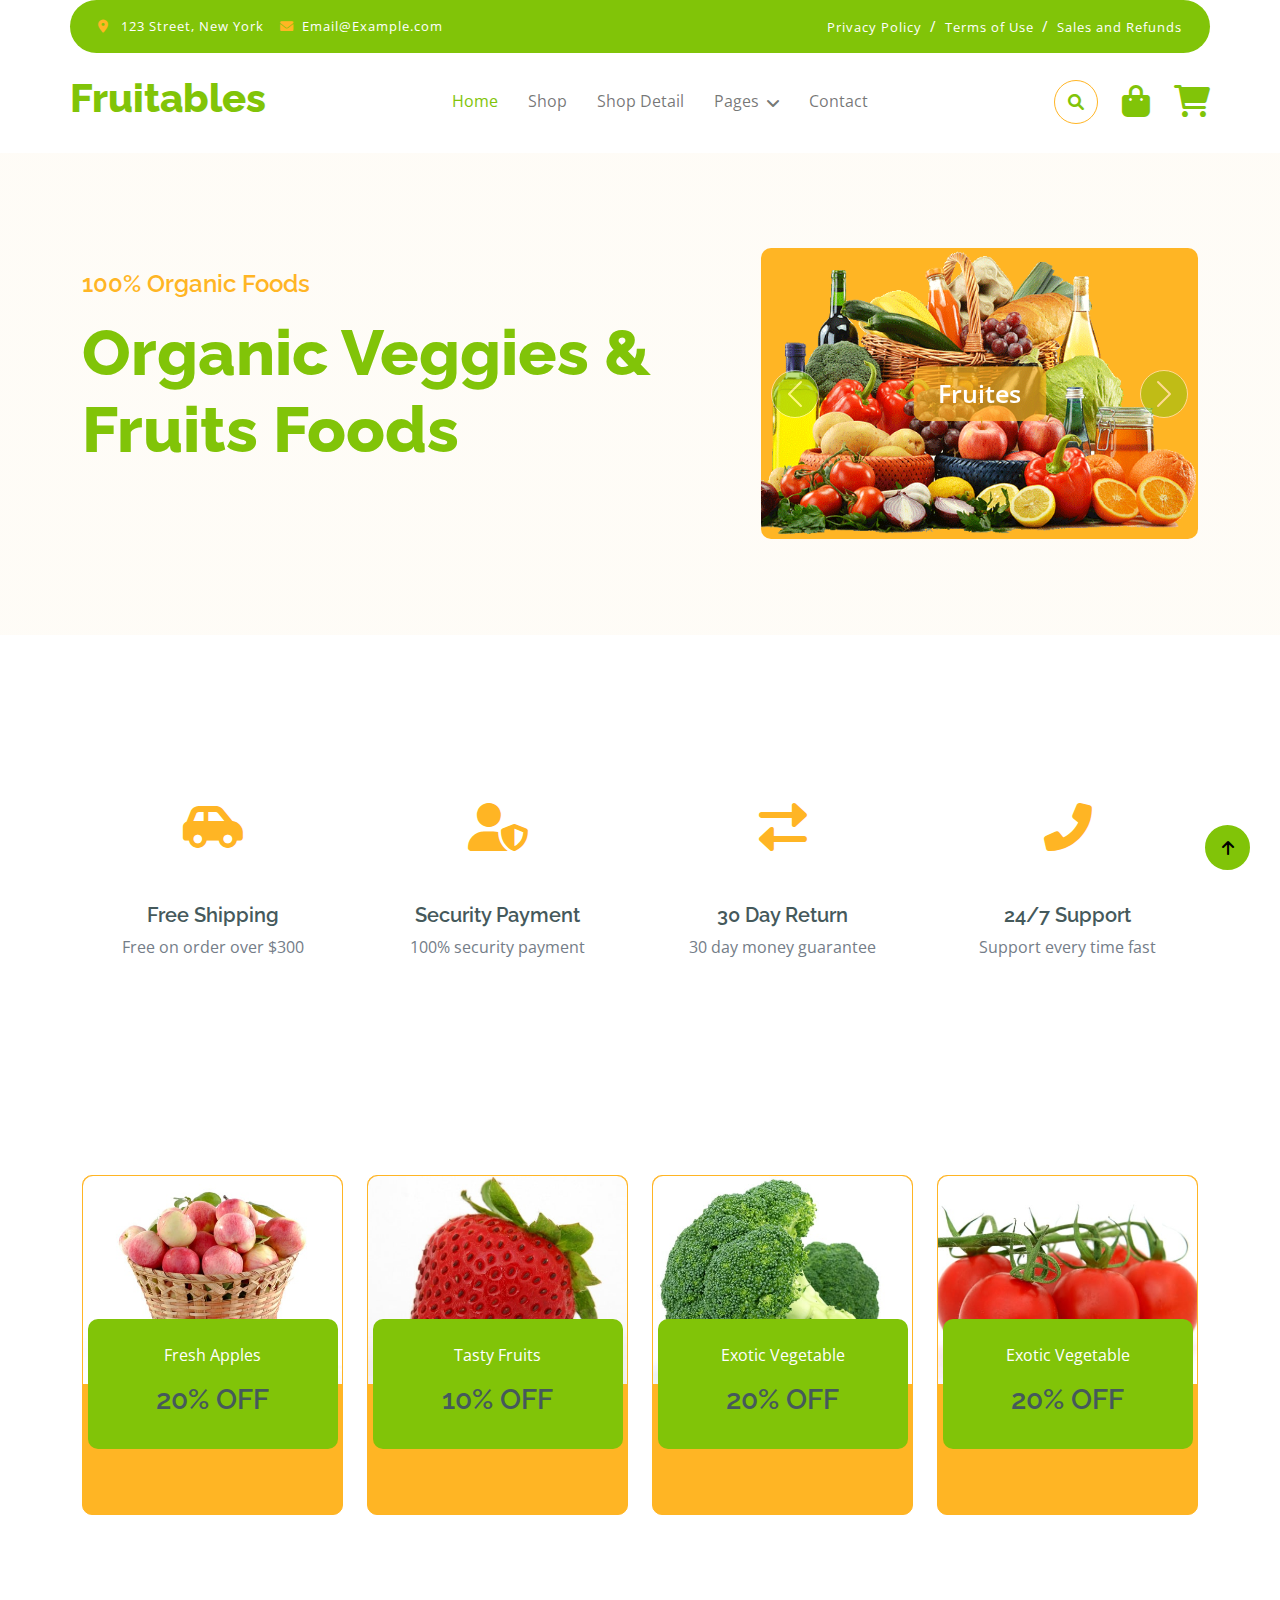
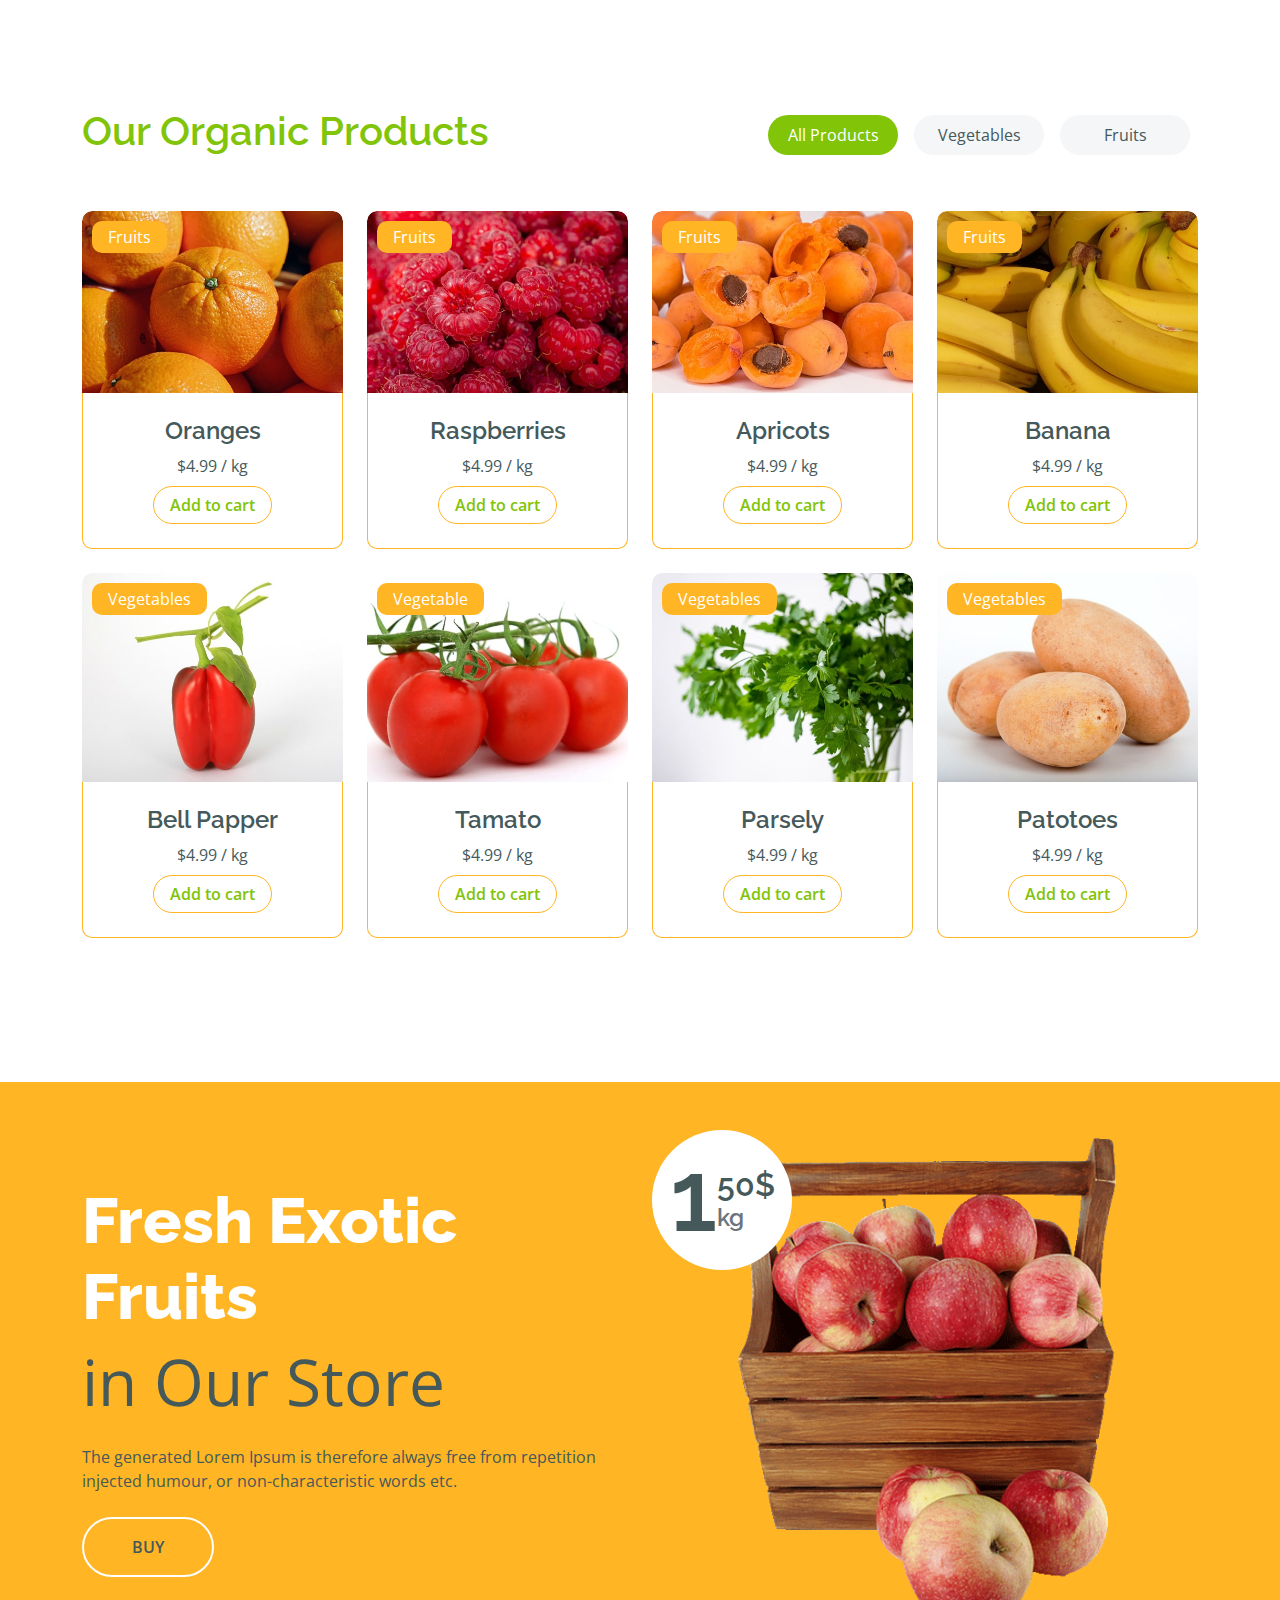
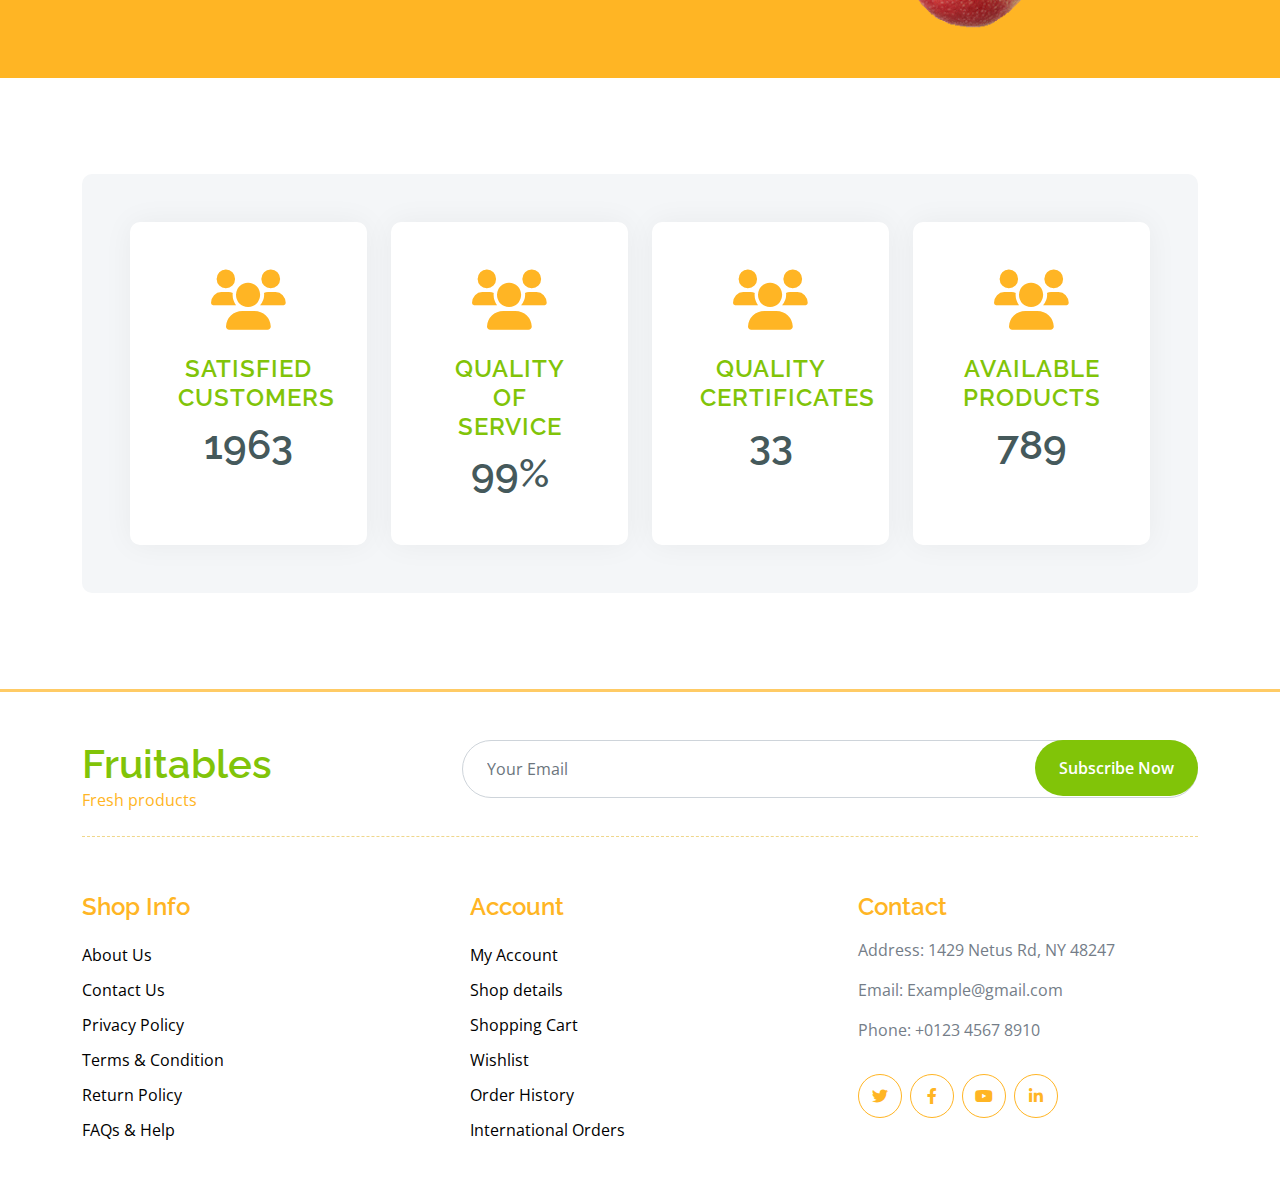
==== Organic-fruits/index.html @ 5f610b68 "[ADD] home page" ====
<!DOCTYPE html>
<html lang="en">

    <head>
        <meta charset="utf-8">
        <title>Fruitables - Vegetable Website Template</title>
        <meta content="width=device-width, initial-scale=1.0" name="viewport">
        <meta content="" name="keywords">
        <meta content="" name="description">

        <!-- Google Web Fonts -->
        <link rel="preconnect" href="https://fonts.googleapis.com">
        <link rel="preconnect" href="https://fonts.gstatic.com" crossorigin>
        <link href="https://fonts.googleapis.com/css2?family=Open+Sans:wght@400;600&family=Raleway:wght@600;800&display=swap" rel="stylesheet"> 

        <!-- Icon -->
        <link rel="stylesheet" href="https://use.fontawesome.com/releases/v5.15.4/css/all.css"/>
        <link href="https://cdn.jsdelivr.net/npm/bootstrap-icons@1.4.1/font/bootstrap-icons.css" rel="stylesheet">

         <!-- Font-Awesone icon -->
        <link rel="stylesheet" href="https://cdnjs.cloudflare.com/ajax/libs/font-awesome/6.0.0-beta3/css/all.min.css">



        <!-- Libraries Stylesheet -->
        <link href="lib/lightbox/css/lightbox.min.css" rel="stylesheet">
        <link href="lib/owlcarousel/assets/owl.carousel.min.css" rel="stylesheet">


        <!-- Customized Bootstrap Stylesheet -->
        <link href="css/bootstrap.min.css" rel="stylesheet">

        <!-- Template Stylesheet -->
        <link href="css/custom-css/style.css" rel="stylesheet">
    </head>

    <body>

        <!-- Spinner -->
        <div id="spinner" class="show w-100 vh-100 bg-white position-fixed translate-middle top-50 start-50  d-flex align-items-center justify-content-center">
            <div class="spinner-grow text-primary" role="status"></div>
        </div>
       


        <!-- Navbar-->
        <div class="container-fluid fixed-top">
            <div class="container topbar bg-primary d-none d-lg-block">
                <div class="d-flex justify-content-between">
                    <div class="top-info ps-2">
                        <small class="me-3"><i class="fas fa-map-marker-alt me-2 text-secondary"></i> <a href="#" class="text-white">123 Street, New York</a></small>
                        <small class="me-3"><i class="fas fa-envelope me-2 text-secondary"></i><a href="#" class="text-white">Email@Example.com</a></small>
                    </div>
                    <div class="top-link pe-2">
                        <a href="#" class="text-white"><small class="text-white mx-2">Privacy Policy</small>/</a>
                        <a href="#" class="text-white"><small class="text-white mx-2">Terms of Use</small>/</a>
                        <a href="#" class="text-white"><small class="text-white ms-2">Sales and Refunds</small></a>
                    </div>
                </div>
            </div>
            <div class="container px-0">
                <nav class="navbar navbar-light bg-white navbar-expand-xl">
                    <a href="index.html" class="navbar-brand"><h1 class="text-primary display-6">Fruitables</h1></a>
                    <button class="navbar-toggler py-2 px-3" type="button" data-bs-toggle="collapse" data-bs-target="#navbarCollapse">
                        <span class="fa fa-bars text-primary"></span>
                    </button>
                    <div class="collapse navbar-collapse bg-white" id="navbarCollapse">
                        <div class="navbar-nav mx-auto">
                            <a href="#" class="nav-item nav-link active">Home</a>
                            <a href="#" class="nav-item nav-link">Shop</a>
                            <a href="#" class="nav-item nav-link">Shop Detail</a>
                            <div class="nav-item dropdown">
                                <a href="#" class="nav-link dropdown-toggle" data-bs-toggle="dropdown">Pages</a>
                                <div class="dropdown-menu m-0 bg-secondary rounded-0">
                                    <a href="cart.html" class="dropdown-item">Cart</a>
                                    <a href="chackout.html" class="dropdown-item">Chackout</a>
                                </div>
                            </div>
                            <a href="contact.html" class="nav-item nav-link">Contact</a>
                        </div>
                        <div class="d-flex m-3 me-0">
                            <button class="btn-search btn border border-secondary btn-md-square rounded-circle bg-white me-4" data-bs-toggle="modal" data-bs-target="#searchModal"><i class="fas fa-search text-primary"></i></button>
                            <a href="#" class="position-relative me-4 my-auto">
                                <i class="fa fa-shopping-bag fa-2x"></i>
                            </a>
                            <a href="#" class="my-auto">
                                <i class="fa-solid fa-cart-shopping fa-2x"></i>
                            </a>
                        </div>
                    </div>
                </nav>
            </div>
        </div>



        <!-- Modal -->
        <div class="modal fade" id="searchModal" tabindex="-1" aria-labelledby="exampleModalLabel" aria-hidden="true">
            <div class="modal-dialog modal-fullscreen">
                <div class="modal-content rounded-0">
                    <div class="modal-header">
                        <h5 class="modal-title" id="exampleModalLabel">Search by keyword</h5>
                        <button type="button" class="btn-close" data-bs-dismiss="modal" aria-label="Close"></button>
                    </div>
                    <div class="modal-body d-flex align-items-center">
                        <div class="input-group w-75 mx-auto d-flex">
                            <input type="search" class="form-control p-3" placeholder="keywords" aria-describedby="search-icon-1">
                            <span id="search-icon-1" class="input-group-text p-3"><i class="fa fa-search"></i></span>
                        </div>
                    </div>
                </div>
            </div>
        </div>
    


        <!-- Hero -->
        <div class="container-fluid py-5 mb-5 hero-header">
            <div class="container py-5">
                <div class="row g-5 align-items-center">
                    <div class="col-md-12 col-lg-7">
                        <h4 class="mb-3 text-secondary">100% Organic Foods</h4>
                        <h1 class="mb-5 display-3 text-primary">Organic Veggies & Fruits Foods</h1>
                    </div>
                    <div class="col-md-12 col-lg-5">
                        <div id="carouselId" class="carousel slide position-relative" data-bs-ride="carousel">
                            <div class="carousel-inner" role="listbox">
                                <div class="carousel-item active rounded">
                                    <img src="img/hero-img-1.png" class="img-fluid w-100 h-100 bg-secondary rounded" alt="First slide">
                                    <a href="#" class="btn px-4 py-2 text-white rounded">Fruites</a>
                                </div>
                                <div class="carousel-item rounded">
                                    <img src="img/hero-img-2.jpg" class="img-fluid w-100 h-100 rounded" alt="Second slide">
                                    <a href="#" class="btn px-4 py-2 text-white rounded">Vesitables</a>
                                </div>
                            </div>
                            <button class="carousel-control-prev" type="button" data-bs-target="#carouselId" data-bs-slide="prev">
                                <span class="carousel-control-prev-icon" aria-hidden="true"></span>
                                <span class="visually-hidden">Previous</span>
                            </button>
                            <button class="carousel-control-next" type="button" data-bs-target="#carouselId" data-bs-slide="next">
                                <span class="carousel-control-next-icon" aria-hidden="true"></span>
                                <span class="visually-hidden">Next</span>
                            </button>
                        </div>
                    </div>
                </div>
            </div>
        </div>


        <!-- Featurs -->
        <div class="container-fluid featurs py-5">
            <div class="container py-5">
                <div class="row g-4">
                    <div class="col-md-6 col-lg-3">
                        <div class="featurs-item text-center p-4">
                            <div class="featurs-icon mx-auto">
                                <i class="fas fa-car-side fa-3x text-secondary"></i>
                            </div>
                            <div class="featurs-content text-center">
                                <h5>Free Shipping</h5>
                                <p class="mb-0">Free on order over $300</p>
                            </div>
                        </div>
                    </div>
                    <div class="col-md-6 col-lg-3">
                        <div class="featurs-item text-center p-4">
                            <div class="featurs-icon mx-auto">
                                <i class="fas fa-user-shield fa-3x text-secondary"></i>
                            </div>
                            <div class="featurs-content text-center">
                                <h5>Security Payment</h5>
                                <p class="mb-0">100% security payment</p>
                            </div>
                        </div>
                    </div>
                    <div class="col-md-6 col-lg-3">
                        <div class="featurs-item text-center p-4">
                            <div class="featurs-icon mx-auto">
                                <i class="fas fa-exchange-alt fa-3x text-secondary"></i>
                            </div>
                            <div class="featurs-content text-center">
                                <h5>30 Day Return</h5>
                                <p class="mb-0">30 day money guarantee</p>
                            </div>
                        </div>
                    </div>
                    <div class="col-md-6 col-lg-3">
                        <div class="featurs-item text-center p-4">
                            <div class="featurs-icon mx-auto">
                                <i class="fa fa-phone-alt fa-3x text-secondary"></i>
                            </div>
                            <div class="featurs-content text-center">
                                <h5>24/7 Support</h5>
                                <p class="mb-0">Support every time fast</p>
                            </div>
                        </div>
                    </div>
                </div>
            </div>
        </div>


         <!-- Featurs Discounts -->
         <div class="container-fluid service py-5">
            <div class="container py-5">
                <div class="row g-4 justify-content-center">
                    <div class="col-md-6 col-lg-3">
                        <a href="#">
                            <div class="service-item bg-secondary rounded border border-secondary">
                                <img src="img/featur-1.jpg" class="img-fluid rounded-top w-100" alt="">
                                <div class="px-4 rounded-bottom">
                                    <div class="service-content bg-primary text-center p-4 rounded">
                                        <p class="text-white">Fresh Apples</p>
                                        <h3 class="mb-0">20% OFF</h3>
                                    </div>
                                </div>
                            </div>
                        </a>
                    </div>
                    <div class="col-md-6 col-lg-3">
                        <a href="#">
                            <div class="service-item bg-secondary rounded border border-secondary">
                                <img src="img/featur-2.jpg" class="img-fluid rounded-top w-100" alt="">
                                <div class="px-4 rounded-bottom">
                                    <div class="service-content bg-primary text-center p-4 rounded">
                                        <p class="text-white">Tasty Fruits</p>
                                        <h3 class="mb-0">10% OFF</h3>
                                    </div>
                                </div>
                            </div>
                        </a>
                    </div>
                    <div class="col-md-6 col-lg-3">
                        <a href="#">
                            <div class="service-item bg-secondary rounded border border-secondary">
                                <img src="img/featur-3.jpg" class="img-fluid rounded-top w-100" alt="">
                                <div class="px-4 rounded-bottom">
                                    <div class="service-content bg-primary text-center p-4 rounded">
                                        <p class="text-white">Exotic Vegetable</p>
                                        <h3 class="mb-0">20% OFF</h3>
                                    </div>
                                </div>
                            </div>
                        </a>
                    </div>
                    <div class="col-md-6 col-lg-3">
                        <a href="#">
                            <div class="service-item bg-secondary rounded border border-secondary">
                                <img src="img/vegetable-item-1.jpg" class="img-fluid rounded-top w-100" alt="">
                                <div class="px-4 rounded-bottom">
                                    <div class="service-content bg-primary text-center p-4 rounded">
                                        <p class="text-white">Exotic Vegetable</p>
                                        <h3 class="mb-0">20% OFF</h3>
                                    </div>
                                </div>
                            </div>
                        </a>
                    </div>
                </div>
            </div>
        </div>
      


        <!-- Fruits -->
        <div class="container-fluid fruite py-5">
            <div class="container py-5">
                <div class="tab-class text-center">
                    <div class="row g-4">
                        <div class="col-lg-6 text-start">
                            <h1 class="text-primary">Our Organic Products</h1>
                        </div>
                        <div class="col-lg-6 text-end">
                            <ul class="nav nav-pills d-inline-flex text-center mb-5">
                                <li class="nav-item">
                                    <a class="d-flex m-2 py-2 bg-light rounded-pill active" data-bs-toggle="pill" href="">
                                        <span class="text-dark" style="width: 130px;">All Products</span>
                                    </a>
                                </li>
                                <li class="nav-item">
                                    <a class="d-flex py-2 m-2 bg-light rounded-pill" data-bs-toggle="pill" href="">
                                        <span class="text-dark" style="width: 130px;">Vegetables</span>
                                    </a>
                                </li>
                                <li class="nav-item">
                                    <a class="d-flex m-2 py-2 bg-light rounded-pill" data-bs-toggle="pill" href="">
                                        <span class="text-dark" style="width: 130px;">Fruits</span>
                                    </a>
                                </li>
                            </ul>
                        </div>
                    </div>
                    <div class="tab-content">
                        <div id="tab-1" class="tab-pane fade show p-0 active">
                            <div class="row g-4">
                                <div class="col-lg-12">
                                    <div class="row g-4">
                                
                                        <div class="col-md-6 col-lg-4 col-xl-3">
                                            <div class="rounded position-relative fruite-item">
                                                <div class="fruite-img">
                                                    <img src="img/fruite-item-1.jpg" class="img-fluid w-100 rounded-top" alt="">
                                                </div>
                                                <div class="text-white bg-secondary px-3 py-1 rounded position-absolute" style="top: 10px; left: 10px;">Fruits</div>
                                                <div class="p-4 border border-secondary border-top-0 rounded-bottom">
                                                    <h4>Oranges</h4>
                                                  
                                                    <div class="text-center">
                                                        <p class="text-dark fs-7 mb-2">$4.99 / kg</p>
                                                        <a href="#" class="btn border border-secondary rounded-pill px-3 text-primary">Add to cart</a>
                                                    </div>
                                                </div>
                                            </div>
                                        </div>
                                        <div class="col-md-6 col-lg-4 col-xl-3">
                                            <div class="rounded position-relative fruite-item">
                                                <div class="fruite-img">
                                                    <img src="img/fruite-item-2.jpg" class="img-fluid w-100 rounded-top" alt="">
                                                </div>
                                                <div class="text-white bg-secondary px-3 py-1 rounded position-absolute" style="top: 10px; left: 10px;">Fruits</div>
                                                <div class="p-4 border border-secondary border-top-0 rounded-bottom">
                                                    <h4>Raspberries</h4>
                                                    <div class="text-center">
                                                        <p class="text-dark fs-7 mb-2 ">$4.99 / kg</p>
                                                        <a href="#" class="btn border border-secondary rounded-pill px-3 text-primary">Add to cart</a>
                                                    </div>
                                                </div>
                                            </div>
                                        </div>
                                        <div class="col-md-6 col-lg-4 col-xl-3">
                                            <div class="rounded position-relative fruite-item">
                                                <div class="fruite-img">
                                                    <img src="img/fruite-item-4.jpg" class="img-fluid w-100 rounded-top" alt="">
                                                </div>
                                                <div class="text-white bg-secondary px-3 py-1 rounded position-absolute" style="top: 10px; left: 10px;">Fruits</div>
                                                <div class="p-4 border border-secondary border-top-0 rounded-bottom">
                                                    <h4>Apricots</h4>
                                                    <div class="text-center">
                                                        <p class="text-dark fs-7 mb-2">$4.99 / kg</p>
                                                        <a href="#" class="btn border border-secondary rounded-pill px-3 text-primary">Add to cart</a>
                                                    </div>
                                                </div>
                                            </div>
                                        </div>
                                        <div class="col-md-6 col-lg-4 col-xl-3">
                                            <div class="rounded position-relative fruite-item">
                                                <div class="fruite-img">
                                                    <img src="img/fruite-item-3.jpg" class="img-fluid w-100 rounded-top" alt="">
                                                </div>
                                                <div class="text-white bg-secondary px-3 py-1 rounded position-absolute" style="top: 10px; left: 10px;">Fruits</div>
                                                <div class="p-4 border border-secondary border-top-0 rounded-bottom">
                                                    <h4>Banana</h4>
                                                    <div class="text-center">
                                                        <p class="text-dark fs-7 mb-2">$4.99 / kg</p>
                                                        <a href="#" class="btn border border-secondary rounded-pill px-3 text-primary">Add to cart</a>
                                                    </div>
                                                </div>
                                            </div>
                                        </div>
                                        <div class="col-md-6 col-lg-4 col-xl-3">
                                            <div class="rounded position-relative fruite-item">
                                                <div class="fruite-img">
                                                    <img src="img/vegetable-item-4.jpg" class="img-fluid w-100 rounded-top" alt="">
                                                </div>
                                                <div class="text-white bg-secondary px-3 py-1 rounded position-absolute" style="top: 10px; left: 10px;">Vegetables</div>
                                                <div class="p-4 border border-secondary border-top-0 rounded-bottom">
                                                    <h4>Bell Papper</h4>
                                                    <div class="text-center">
                                                        <p class="text-dark fs-7 mb-2">$4.99 / kg</p>
                                                        <a href="#" class="btn border border-secondary rounded-pill px-3 text-primary">Add to cart</a>
                                                    </div>
                                                </div>
                                            </div>
                                        </div>
                                        <div class="col-md-6 col-lg-4 col-xl-3">
                                            <div class="rounded position-relative fruite-item">
                                                <div class="fruite-img">
                                                    <img src="img/vegetable-item-1.jpg" class="img-fluid w-100 rounded-top" alt="">
                                                </div>
                                                <div class="text-white bg-secondary px-3 py-1 rounded position-absolute" style="top: 10px; left: 10px;">Vegetable</div>
                                                <div class="p-4 border border-secondary border-top-0 rounded-bottom">
                                                    <h4>Tamato</h4>
                                                    <div class="text-center">
                                                        <p class="text-dark fs-7 mb-2">$4.99 / kg</p>
                                                        <a href="#" class="btn border border-secondary rounded-pill px-3 text-primary">Add to cart</a>
                                                    </div>
                                                </div>
                                            </div>
                                        </div>
                                        <div class="col-md-6 col-lg-4 col-xl-3">
                                            <div class="rounded position-relative fruite-item">
                                                <div class="fruite-img">
                                                    <img src="img/vegetable-item-6.jpg" class="img-fluid w-100 rounded-top" alt="">
                                                </div>
                                                <div class="text-white bg-secondary px-3 py-1 rounded position-absolute" style="top: 10px; left: 10px;">Vegetables</div>
                                                <div class="p-4 border border-secondary border-top-0 rounded-bottom">
                                                    <h4>Parsely</h4>
                                                  
                                                    <div class="text-center">
                                                        <p class="text-dark fs-7 mb-2">$4.99 / kg</p>
                                                        <a href="#" class="btn border border-secondary rounded-pill px-3 text-primary">Add to cart</a>
                                                    </div>
                                                </div>
                                            </div>
                                        </div>
                                        <div class="col-md-6 col-lg-4 col-xl-3">
                                            <div class="rounded position-relative fruite-item">
                                                <div class="fruite-img">
                                                    <img src="img/vegetable-item-5.jpg" class="img-fluid w-100 rounded-top" alt="">
                                                </div>
                                                <div class="text-white bg-secondary px-3 py-1 rounded position-absolute" style="top: 10px; left: 10px;">Vegetables</div>
                                                <div class="p-4 border border-secondary border-top-0 rounded-bottom">
                                                    <h4>Patotoes</h4>
                                                    <div class="text-center">
                                                        <p class="text-dark fs-7 mb-2 ">$4.99 / kg</p>
                                                        <a href="#" class="btn border border-secondary rounded-pill px-3 text-primary">Add to cart</a>
                                                    </div>
                                                </div>
                                            </div>
                                        </div>
                                        
                                     
                                    </div>
                                </div>
                            </div>
                        </div>
                        <div id="tab-2" class="tab-pane fade show p-0">
                            <div class="row g-4">
                                <div class="col-lg-12">
                                    <div class="row g-4">
                                        <div class="col-md-6 col-lg-4 col-xl-3">
                                            <div class="rounded position-relative fruite-item">
                                                <div class="fruite-img">
                                                    <img src="img/fruite-item-5.jpg" class="img-fluid w-100 rounded-top" alt="">
                                                </div>
                                                <div class="text-white bg-secondary px-3 py-1 rounded position-absolute" style="top: 10px; left: 10px;">Fruits</div>
                                                <div class="p-4 border border-secondary border-top-0 rounded-bottom">
                                                    <h4>Grapes</h4>
                                                    <p>Lorem ipsum dolor sit amet consectetur adipisicing elit sed do eiusmod te incididunt</p>
                                                    <div class="d-flex justify-content-between flex-lg-wrap">
                                                        <p class="text-dark fs-5 fw-bold mb-0">$4.99 / kg</p>
                                                        <a href="#" class="btn border border-secondary rounded-pill px-3 text-primary"><i class="fa fa-shopping-bag me-2 text-primary"></i> Add to cart</a>
                                                    </div>
                                                </div>
                                            </div>
                                        </div>
                                        <div class="col-md-6 col-lg-4 col-xl-3">
                                            <div class="rounded position-relative fruite-item">
                                                <div class="fruite-img">
                                                    <img src="img/fruite-item-2.jpg" class="img-fluid w-100 rounded-top" alt="">
                                                </div>
                                                <div class="text-white bg-secondary px-3 py-1 rounded position-absolute" style="top: 10px; left: 10px;">Fruits</div>
                                                <div class="p-4 border border-secondary border-top-0 rounded-bottom">
                                                    <h4>Raspberries</h4>
                                                    <p>Lorem ipsum dolor sit amet consectetur adipisicing elit sed do eiusmod te incididunt</p>
                                                    <div class="d-flex justify-content-between flex-lg-wrap">
                                                        <p class="text-dark fs-5 fw-bold mb-0">$4.99 / kg</p>
                                                        <a href="#" class="btn border border-secondary rounded-pill px-3 text-primary"><i class="fa fa-shopping-bag me-2 text-primary"></i> Add to cart</a>
                                                    </div>
                                                </div>
                                            </div>
                                        </div>
                                    </div>
                                </div>
                            </div>
                        </div>
                        <div id="tab-3" class="tab-pane fade show p-0">
                            <div class="row g-4">
                                <div class="col-lg-12">
                                    <div class="row g-4">
                                        <div class="col-md-6 col-lg-4 col-xl-3">
                                            <div class="rounded position-relative fruite-item">
                                                <div class="fruite-img">
                                                    <img src="img/fruite-item-1.jpg" class="img-fluid w-100 rounded-top" alt="">
                                                </div>
                                                <div class="text-white bg-secondary px-3 py-1 rounded position-absolute" style="top: 10px; left: 10px;">Fruits</div>
                                                <div class="p-4 border border-secondary border-top-0 rounded-bottom">
                                                    <h4>Oranges</h4>
                                                    <p>Lorem ipsum dolor sit amet consectetur adipisicing elit sed do eiusmod te incididunt</p>
                                                    <div class="d-flex justify-content-between flex-lg-wrap">
                                                        <p class="text-dark fs-5 fw-bold mb-0">$4.99 / kg</p>
                                                        <a href="#" class="btn border border-secondary rounded-pill px-3 text-primary"><i class="fa fa-shopping-bag me-2 text-primary"></i> Add to cart</a>
                                                    </div>
                                                </div>
                                            </div>
                                        </div>
                                        <div class="col-md-6 col-lg-4 col-xl-3">
                                            <div class="rounded position-relative fruite-item">
                                                <div class="fruite-img">
                                                    <img src="img/fruite-item-6.jpg" class="img-fluid w-100 rounded-top" alt="">
                                                </div>
                                                <div class="text-white bg-secondary px-3 py-1 rounded position-absolute" style="top: 10px; left: 10px;">Fruits</div>
                                                <div class="p-4 border border-secondary border-top-0 rounded-bottom">
                                                    <h4>Apple</h4>
                                                    <p>Lorem ipsum dolor sit amet consectetur adipisicing elit sed do eiusmod te incididunt</p>
                                                    <div class="d-flex justify-content-between flex-lg-wrap">
                                                        <p class="text-dark fs-5 fw-bold mb-0">$4.99 / kg</p>
                                                        <a href="#" class="btn border border-secondary rounded-pill px-3 text-primary"><i class="fa fa-shopping-bag me-2 text-primary"></i> Add to cart</a>
                                                    </div>
                                                </div>
                                            </div>
                                        </div>
                                    </div>
                                </div>
                            </div>
                        </div>
                        <div id="tab-4" class="tab-pane fade show p-0">
                            <div class="row g-4">
                                <div class="col-lg-12">
                                    <div class="row g-4">
                                        <div class="col-md-6 col-lg-4 col-xl-3">
                                            <div class="rounded position-relative fruite-item">
                                                <div class="fruite-img">
                                                    <img src="img/fruite-item-5.jpg" class="img-fluid w-100 rounded-top" alt="">
                                                </div>
                                                <div class="text-white bg-secondary px-3 py-1 rounded position-absolute" style="top: 10px; left: 10px;">Fruits</div>
                                                <div class="p-4 border border-secondary border-top-0 rounded-bottom">
                                                    <h4>Grapes</h4>
                                                    <p>Lorem ipsum dolor sit amet consectetur adipisicing elit sed do eiusmod te incididunt</p>
                                                    <div class="d-flex justify-content-between flex-lg-wrap">
                                                        <p class="text-dark fs-5 fw-bold mb-0">$4.99 / kg</p>
                                                        <a href="#" class="btn border border-secondary rounded-pill px-3 text-primary"><i class="fa fa-shopping-bag me-2 text-primary"></i> Add to cart</a>
                                                    </div>
                                                </div>
                                            </div>
                                        </div>
                                        <div class="col-md-6 col-lg-4 col-xl-3">
                                            <div class="rounded position-relative fruite-item">
                                                <div class="fruite-img">
                                                    <img src="img/fruite-item-4.jpg" class="img-fluid w-100 rounded-top" alt="">
                                                </div>
                                                <div class="text-white bg-secondary px-3 py-1 rounded position-absolute" style="top: 10px; left: 10px;">Fruits</div>
                                                <div class="p-4 border border-secondary border-top-0 rounded-bottom">
                                                    <h4>Apricots</h4>
                                                    <p>Lorem ipsum dolor sit amet consectetur adipisicing elit sed do eiusmod te incididunt</p>
                                                    <div class="d-flex justify-content-between flex-lg-wrap">
                                                        <p class="text-dark fs-5 fw-bold mb-0">$4.99 / kg</p>
                                                        <a href="#" class="btn border border-secondary rounded-pill px-3 text-primary"><i class="fa fa-shopping-bag me-2 text-primary"></i> Add to cart</a>
                                                    </div>
                                                </div>
                                            </div>
                                        </div>
                                    </div>
                                </div>
                            </div>
                        </div>
                        <div id="tab-5" class="tab-pane fade show p-0">
                            <div class="row g-4">
                                <div class="col-lg-12">
                                    <div class="row g-4">
                                        <div class="col-md-6 col-lg-4 col-xl-3">
                                            <div class="rounded position-relative fruite-item">
                                                <div class="fruite-img">
                                                    <img src="img/fruite-item-3.jpg" class="img-fluid w-100 rounded-top" alt="">
                                                </div>
                                                <div class="text-white bg-secondary px-3 py-1 rounded position-absolute" style="top: 10px; left: 10px;">Fruits</div>
                                                <div class="p-4 border border-secondary border-top-0 rounded-bottom">
                                                    <h4>Banana</h4>
                                                    <p>Lorem ipsum dolor sit amet consectetur adipisicing elit sed do eiusmod te incididunt</p>
                                                    <div class="d-flex justify-content-between flex-lg-wrap">
                                                        <p class="text-dark fs-5 fw-bold mb-0">$4.99 / kg</p>
                                                        <a href="#" class="btn border border-secondary rounded-pill px-3 text-primary"><i class="fa fa-shopping-bag me-2 text-primary"></i> Add to cart</a>
                                                    </div>
                                                </div>
                                            </div>
                                        </div>
                                        <div class="col-md-6 col-lg-4 col-xl-3">
                                            <div class="rounded position-relative fruite-item">
                                                <div class="fruite-img">
                                                    <img src="img/fruite-item-2.jpg" class="img-fluid w-100 rounded-top" alt="">
                                                </div>
                                                <div class="text-white bg-secondary px-3 py-1 rounded position-absolute" style="top: 10px; left: 10px;">Fruits</div>
                                                <div class="p-4 border border-secondary border-top-0 rounded-bottom">
                                                    <h4>Raspberries</h4>
                                                    <p>Lorem ipsum dolor sit amet consectetur adipisicing elit sed do eiusmod te incididunt</p>
                                                    <div class="d-flex justify-content-between flex-lg-wrap">
                                                        <p class="text-dark fs-5 fw-bold mb-0">$4.99 / kg</p>
                                                        <a href="#" class="btn border border-secondary rounded-pill px-3 text-primary"><i class="fa fa-shopping-bag me-2 text-primary"></i> Add to cart</a>
                                                    </div>
                                                </div>
                                            </div>
                                        </div>
                                        <div class="col-md-6 col-lg-4 col-xl-3">
                                            <div class="rounded position-relative fruite-item">
                                                <div class="fruite-img">
                                                    <img src="img/fruite-item-1.jpg" class="img-fluid w-100 rounded-top" alt="">
                                                </div>
                                                <div class="text-white bg-secondary px-3 py-1 rounded position-absolute" style="top: 10px; left: 10px;">Fruits</div>
                                                <div class="p-4 border border-secondary border-top-0 rounded-bottom">
                                                    <h4>Oranges</h4>
                                                    <p>Lorem ipsum dolor sit amet consectetur adipisicing elit sed do eiusmod te incididunt</p>
                                                    <div class="d-flex justify-content-between flex-lg-wrap">
                                                        <p class="text-dark fs-5 fw-bold mb-0">$4.99 / kg</p>
                                                        <a href="#" class="btn border border-secondary rounded-pill px-3 text-primary"><i class="fa fa-shopping-bag me-2 text-primary"></i> Add to cart</a>
                                                    </div>
                                                </div>
                                            </div>
                                        </div>
                                    </div>
                                </div>
                            </div>
                        </div>
                    </div>
                </div>      
            </div>
        </div>
       

        <!-- Vesitable Shop -->
        <!-- <div class="container-fluid vesitable py-5">
            <div class="container py-5">
                <h1 class="mb-0">Fresh Organic Vegetables</h1>
                <div class="owl-carousel vegetable-carousel justify-content-center">
                    <div class="border border-primary rounded position-relative vesitable-item">
                        <div class="vesitable-img">
                            <img src="img/vegetable-item-6.jpg" class="img-fluid w-100 rounded-top" alt="">
                        </div>
                        <div class="text-white bg-primary px-3 py-1 rounded position-absolute" style="top: 10px; right: 10px;">Vegetable</div>
                        <div class="p-4 rounded-bottom">
                            <h4>Parsely</h4>
                            <p>Lorem ipsum dolor sit amet consectetur adipisicing elit sed do eiusmod te incididunt</p>
                            <div class="d-flex justify-content-between flex-lg-wrap">
                                <p class="text-dark fs-5 fw-bold mb-0">$4.99 / kg</p>
                                <a href="#" class="btn border border-secondary rounded-pill px-3 text-primary"><i class="fa fa-shopping-bag me-2 text-primary"></i> Add to cart</a>
                            </div>
                        </div>
                    </div>
                    <div class="border border-primary rounded position-relative vesitable-item">
                        <div class="vesitable-img">
                            <img src="img/vegetable-item-1.jpg" class="img-fluid w-100 rounded-top" alt="">
                        </div>
                        <div class="text-white bg-primary px-3 py-1 rounded position-absolute" style="top: 10px; right: 10px;">Vegetable</div>
                        <div class="p-4 rounded-bottom">
                            <h4>Parsely</h4>
                            <p>Lorem ipsum dolor sit amet consectetur adipisicing elit sed do eiusmod te incididunt</p>
                            <div class="d-flex justify-content-between flex-lg-wrap">
                                <p class="text-dark fs-5 fw-bold mb-0">$4.99 / kg</p>
                                <a href="#" class="btn border border-secondary rounded-pill px-3 text-primary"><i class="fa fa-shopping-bag me-2 text-primary"></i> Add to cart</a>
                            </div>
                        </div>
                    </div>
                    <div class="border border-primary rounded position-relative vesitable-item">
                        <div class="vesitable-img">
                            <img src="img/vegetable-item-3.png" class="img-fluid w-100 rounded-top bg-light" alt="">
                        </div>
                        <div class="text-white bg-primary px-3 py-1 rounded position-absolute" style="top: 10px; right: 10px;">Vegetable</div>
                        <div class="p-4 rounded-bottom">
                            <h4>Banana</h4>
                            <p>Lorem ipsum dolor sit amet consectetur adipisicing elit sed do eiusmod te incididunt</p>
                            <div class="d-flex justify-content-between flex-lg-wrap">
                                <p class="text-dark fs-5 fw-bold mb-0">$7.99 / kg</p>
                                <a href="#" class="btn border border-secondary rounded-pill px-3 text-primary"><i class="fa fa-shopping-bag me-2 text-primary"></i> Add to cart</a>
                            </div>
                        </div>
                    </div>
                    <div class="border border-primary rounded position-relative vesitable-item">
                        <div class="vesitable-img">
                            <img src="img/vegetable-item-4.jpg" class="img-fluid w-100 rounded-top" alt="">
                        </div>
                        <div class="text-white bg-primary px-3 py-1 rounded position-absolute" style="top: 10px; right: 10px;">Vegetable</div>
                        <div class="p-4 rounded-bottom">
                            <h4>Bell Papper</h4>
                            <p>Lorem ipsum dolor sit amet consectetur adipisicing elit sed do eiusmod te incididunt</p>
                            <div class="d-flex justify-content-between flex-lg-wrap">
                                <p class="text-dark fs-5 fw-bold mb-0">$7.99 / kg</p>
                                <a href="#" class="btn border border-secondary rounded-pill px-3 text-primary"><i class="fa fa-shopping-bag me-2 text-primary"></i> Add to cart</a>
                            </div>
                        </div>
                    </div>
                    <div class="border border-primary rounded position-relative vesitable-item">
                        <div class="vesitable-img">
                            <img src="img/vegetable-item-5.jpg" class="img-fluid w-100 rounded-top" alt="">
                        </div>
                        <div class="text-white bg-primary px-3 py-1 rounded position-absolute" style="top: 10px; right: 10px;">Vegetable</div>
                        <div class="p-4 rounded-bottom">
                            <h4>Potatoes</h4>
                            <p>Lorem ipsum dolor sit amet consectetur adipisicing elit sed do eiusmod te incididunt</p>
                            <div class="d-flex justify-content-between flex-lg-wrap">
                                <p class="text-dark fs-5 fw-bold mb-0">$7.99 / kg</p>
                                <a href="#" class="btn border border-secondary rounded-pill px-3 text-primary"><i class="fa fa-shopping-bag me-2 text-primary"></i> Add to cart</a>
                            </div>
                        </div>
                    </div>
                    <div class="border border-primary rounded position-relative vesitable-item">
                        <div class="vesitable-img">
                            <img src="img/vegetable-item-6.jpg" class="img-fluid w-100 rounded-top" alt="">
                        </div>
                        <div class="text-white bg-primary px-3 py-1 rounded position-absolute" style="top: 10px; right: 10px;">Vegetable</div>
                        <div class="p-4 rounded-bottom">
                            <h4>Parsely</h4>
                            <p>Lorem ipsum dolor sit amet consectetur adipisicing elit sed do eiusmod te incididunt</p>
                            <div class="d-flex justify-content-between flex-lg-wrap">
                                <p class="text-dark fs-5 fw-bold mb-0">$7.99 / kg</p>
                                <a href="#" class="btn border border-secondary rounded-pill px-3 text-primary"><i class="fa fa-shopping-bag me-2 text-primary"></i> Add to cart</a>
                            </div>
                        </div>
                    </div>
                    <div class="border border-primary rounded position-relative vesitable-item">
                        <div class="vesitable-img">
                            <img src="img/vegetable-item-5.jpg" class="img-fluid w-100 rounded-top" alt="">
                        </div>
                        <div class="text-white bg-primary px-3 py-1 rounded position-absolute" style="top: 10px; right: 10px;">Vegetable</div>
                        <div class="p-4 rounded-bottom">
                            <h4>Potatoes</h4>
                            <p>Lorem ipsum dolor sit amet consectetur adipisicing elit sed do eiusmod te incididunt</p>
                            <div class="d-flex justify-content-between flex-lg-wrap">
                                <p class="text-dark fs-5 fw-bold mb-0">$7.99 / kg</p>
                                <a href="#" class="btn border border-secondary rounded-pill px-3 text-primary"><i class="fa fa-shopping-bag me-2 text-primary"></i> Add to cart</a>
                            </div>
                        </div>
                    </div>
                    <div class="border border-primary rounded position-relative vesitable-item">
                        <div class="vesitable-img">
                            <img src="img/vegetable-item-6.jpg" class="img-fluid w-100 rounded-top" alt="">
                        </div>
                        <div class="text-white bg-primary px-3 py-1 rounded position-absolute" style="top: 10px; right: 10px;">Vegetable</div>
                        <div class="p-4 rounded-bottom">
                            <h4>Parsely</h4>
                            <p>Lorem ipsum dolor sit amet consectetur adipisicing elit sed do eiusmod te incididunt</p>
                            <div class="d-flex justify-content-between flex-lg-wrap">
                                <p class="text-dark fs-5 fw-bold mb-0">$7.99 / kg</p>
                                <a href="#" class="btn border border-secondary rounded-pill px-3 text-primary"><i class="fa fa-shopping-bag me-2 text-primary"></i> Add to cart</a>
                            </div>
                        </div>
                    </div>
                </div>
            </div>
        </div>
        -->


        <!-- Banner Section -->
        <div class="container-fluid banner bg-secondary my-5">
            <div class="container py-5">
                <div class="row g-4 align-items-center">
                    <div class="col-lg-6">
                        <div class="py-4">
                            <h1 class="display-3 text-white">Fresh Exotic Fruits</h1>
                            <p class="fw-normal display-3 text-dark mb-4">in Our Store</p>
                            <p class="mb-4 text-dark">The generated Lorem Ipsum is therefore always free from repetition injected humour, or non-characteristic words etc.</p>
                            <a href="#" class="banner-btn btn border-2 border-white rounded-pill text-dark py-3 px-5">BUY</a>
                        </div>
                    </div>
                    <div class="col-lg-6">
                        <div class="position-relative">
                            <img src="img/baner-1.png" class="img-fluid w-100 rounded" alt="">
                            <div class="d-flex align-items-center justify-content-center bg-white rounded-circle position-absolute" style="width: 140px; height: 140px; top: 0; left: 0;">
                                <h1 style="font-size: 100px;">1</h1>
                                <div class="d-flex flex-column">
                                    <span class="h2 mb-0">50$</span>
                                    <span class="h4 text-muted mb-0">kg</span>
                                </div>
                            </div>
                        </div>
                    </div>
                </div>
            </div>
        </div>
       


        <!-- Bestsaler Product -->
        <!-- <div class="container-fluid py-5">
            <div class="container py-5">
                <div class="text-center mx-auto mb-5" style="max-width: 700px;">
                    <h1 class="display-4">Bestseller Products</h1>
                    <p>Latin words, combined with a handful of model sentence structures, to generate Lorem Ipsum which looks reasonable.</p>
                </div>
                <div class="row g-4">
                    <div class="col-lg-6 col-xl-4">
                        <div class="p-4 rounded bg-light">
                            <div class="row align-items-center">
                                <div class="col-6">
                                    <img src="img/best-product-1.jpg" class="img-fluid rounded-circle w-100" alt="">
                                </div>
                                <div class="col-6">
                                    <a href="#" class="h5">Organic Tomato</a>
                                    <div class="d-flex my-3">
                                        <i class="fas fa-star text-primary"></i>
                                        <i class="fas fa-star text-primary"></i>
                                        <i class="fas fa-star text-primary"></i>
                                        <i class="fas fa-star text-primary"></i>
                                        <i class="fas fa-star"></i>
                                    </div>
                                    <h4 class="mb-3">3.12 $</h4>
                                    <a href="#" class="btn border border-secondary rounded-pill px-3 text-primary"><i class="fa fa-shopping-bag me-2 text-primary"></i> Add to cart</a>
                                </div>
                            </div>
                        </div>
                    </div>
                    <div class="col-lg-6 col-xl-4">
                        <div class="p-4 rounded bg-light">
                            <div class="row align-items-center">
                                <div class="col-6">
                                    <img src="img/best-product-2.jpg" class="img-fluid rounded-circle w-100" alt="">
                                </div>
                                <div class="col-6">
                                    <a href="#" class="h5">Organic Tomato</a>
                                    <div class="d-flex my-3">
                                        <i class="fas fa-star text-primary"></i>
                                        <i class="fas fa-star text-primary"></i>
                                        <i class="fas fa-star text-primary"></i>
                                        <i class="fas fa-star text-primary"></i>
                                        <i class="fas fa-star"></i>
                                    </div>
                                    <h4 class="mb-3">3.12 $</h4>
                                    <a href="#" class="btn border border-secondary rounded-pill px-3 text-primary"><i class="fa fa-shopping-bag me-2 text-primary"></i> Add to cart</a>
                                </div>
                            </div>
                        </div>
                    </div>
                    <div class="col-lg-6 col-xl-4">
                        <div class="p-4 rounded bg-light">
                            <div class="row align-items-center">
                                <div class="col-6">
                                    <img src="img/best-product-3.jpg" class="img-fluid rounded-circle w-100" alt="">
                                </div>
                                <div class="col-6">
                                    <a href="#" class="h5">Organic Tomato</a>
                                    <div class="d-flex my-3">
                                        <i class="fas fa-star text-primary"></i>
                                        <i class="fas fa-star text-primary"></i>
                                        <i class="fas fa-star text-primary"></i>
                                        <i class="fas fa-star text-primary"></i>
                                        <i class="fas fa-star"></i>
                                    </div>
                                    <h4 class="mb-3">3.12 $</h4>
                                    <a href="#" class="btn border border-secondary rounded-pill px-3 text-primary"><i class="fa fa-shopping-bag me-2 text-primary"></i> Add to cart</a>
                                </div>
                            </div>
                        </div>
                    </div>
                    <div class="col-lg-6 col-xl-4">
                        <div class="p-4 rounded bg-light">
                            <div class="row align-items-center">
                                <div class="col-6">
                                    <img src="img/best-product-4.jpg" class="img-fluid rounded-circle w-100" alt="">
                                </div>
                                <div class="col-6">
                                    <a href="#" class="h5">Organic Tomato</a>
                                    <div class="d-flex my-3">
                                        <i class="fas fa-star text-primary"></i>
                                        <i class="fas fa-star text-primary"></i>
                                        <i class="fas fa-star text-primary"></i>
                                        <i class="fas fa-star text-primary"></i>
                                        <i class="fas fa-star"></i>
                                    </div>
                                    <h4 class="mb-3">3.12 $</h4>
                                    <a href="#" class="btn border border-secondary rounded-pill px-3 text-primary"><i class="fa fa-shopping-bag me-2 text-primary"></i> Add to cart</a>
                                </div>
                            </div>
                        </div>
                    </div>
                    <div class="col-lg-6 col-xl-4">
                        <div class="p-4 rounded bg-light">
                            <div class="row align-items-center">
                                <div class="col-6">
                                    <img src="img/best-product-5.jpg" class="img-fluid rounded-circle w-100" alt="">
                                </div>
                                <div class="col-6">
                                    <a href="#" class="h5">Organic Tomato</a>
                                    <div class="d-flex my-3">
                                        <i class="fas fa-star text-primary"></i>
                                        <i class="fas fa-star text-primary"></i>
                                        <i class="fas fa-star text-primary"></i>
                                        <i class="fas fa-star text-primary"></i>
                                        <i class="fas fa-star"></i>
                                    </div>
                                    <h4 class="mb-3">3.12 $</h4>
                                    <a href="#" class="btn border border-secondary rounded-pill px-3 text-primary"><i class="fa fa-shopping-bag me-2 text-primary"></i> Add to cart</a>
                                </div>
                            </div>
                        </div>
                    </div>
                    <div class="col-lg-6 col-xl-4">
                        <div class="p-4 rounded bg-light">
                            <div class="row align-items-center">
                                <div class="col-6">
                                    <img src="img/best-product-6.jpg" class="img-fluid rounded-circle w-100" alt="">
                                </div>
                                <div class="col-6">
                                    <a href="#" class="h5">Organic Tomato</a>
                                    <div class="d-flex my-3">
                                        <i class="fas fa-star text-primary"></i>
                                        <i class="fas fa-star text-primary"></i>
                                        <i class="fas fa-star text-primary"></i>
                                        <i class="fas fa-star text-primary"></i>
                                        <i class="fas fa-star"></i>
                                    </div>
                                    <h4 class="mb-3">3.12 $</h4>
                                    <a href="#" class="btn border border-secondary rounded-pill px-3 text-primary"><i class="fa fa-shopping-bag me-2 text-primary"></i> Add to cart</a>
                                </div>
                            </div>
                        </div>
                    </div>
                    <div class="col-md-6 col-lg-6 col-xl-3">
                        <div class="text-center">
                            <img src="img/fruite-item-1.jpg" class="img-fluid rounded" alt="">
                            <div class="py-4">
                                <a href="#" class="h5">Organic Tomato</a>
                                <div class="d-flex my-3 justify-content-center">
                                    <i class="fas fa-star text-primary"></i>
                                    <i class="fas fa-star text-primary"></i>
                                    <i class="fas fa-star text-primary"></i>
                                    <i class="fas fa-star text-primary"></i>
                                    <i class="fas fa-star"></i>
                                </div>
                                <h4 class="mb-3">3.12 $</h4>
                                <a href="#" class="btn border border-secondary rounded-pill px-3 text-primary"><i class="fa fa-shopping-bag me-2 text-primary"></i> Add to cart</a>
                            </div>
                        </div>
                    </div>
                    <div class="col-md-6 col-lg-6 col-xl-3">
                        <div class="text-center">
                            <img src="img/fruite-item-2.jpg" class="img-fluid rounded" alt="">
                            <div class="py-4">
                                <a href="#" class="h5">Organic Tomato</a>
                                <div class="d-flex my-3 justify-content-center">
                                    <i class="fas fa-star text-primary"></i>
                                    <i class="fas fa-star text-primary"></i>
                                    <i class="fas fa-star text-primary"></i>
                                    <i class="fas fa-star text-primary"></i>
                                    <i class="fas fa-star"></i>
                                </div>
                                <h4 class="mb-3">3.12 $</h4>
                                <a href="#" class="btn border border-secondary rounded-pill px-3 text-primary"><i class="fa fa-shopping-bag me-2 text-primary"></i> Add to cart</a>
                            </div>
                        </div>
                    </div>
                    <div class="col-md-6 col-lg-6 col-xl-3">
                        <div class="text-center">
                            <img src="img/fruite-item-3.jpg" class="img-fluid rounded" alt="">
                            <div class="py-4">
                                <a href="#" class="h5">Organic Tomato</a>
                                <div class="d-flex my-3 justify-content-center">
                                    <i class="fas fa-star text-primary"></i>
                                    <i class="fas fa-star text-primary"></i>
                                    <i class="fas fa-star text-primary"></i>
                                    <i class="fas fa-star text-primary"></i>
                                    <i class="fas fa-star"></i>
                                </div>
                                <h4 class="mb-3">3.12 $</h4>
                                <a href="#" class="btn border border-secondary rounded-pill px-3 text-primary"><i class="fa fa-shopping-bag me-2 text-primary"></i> Add to cart</a>
                            </div>
                        </div>
                    </div>
                    <div class="col-md-6 col-lg-6 col-xl-3">
                        <div class="text-center">
                            <img src="img/fruite-item-4.jpg" class="img-fluid rounded" alt="">
                            <div class="py-2">
                                <a href="#" class="h5">Organic Tomato</a>
                                <div class="d-flex my-3 justify-content-center">
                                    <i class="fas fa-star text-primary"></i>
                                    <i class="fas fa-star text-primary"></i>
                                    <i class="fas fa-star text-primary"></i>
                                    <i class="fas fa-star text-primary"></i>
                                    <i class="fas fa-star"></i>
                                </div>
                                <h4 class="mb-3">3.12 $</h4>
                                <a href="#" class="btn border border-secondary rounded-pill px-3 text-primary"><i class="fa fa-shopping-bag me-2 text-primary"></i> Add to cart</a>
                            </div>
                        </div>
                    </div>
                </div>
            </div>
        </div> -->




        <!-- Fact  -->
        <div class="container-fluid py-5">
            <div class="container">
                <div class="bg-light p-5 rounded">
                    <div class="row g-4 justify-content-center">
                        <div class="col-md-6 col-lg-6 col-xl-3">
                            <div class="counter bg-white rounded p-5">
                                <i class="fa fa-users text-secondary"></i>
                                <h4>satisfied customers</h4>
                                <h1>1963</h1>
                            </div>
                        </div>
                        <div class="col-md-6 col-lg-6 col-xl-3">
                            <div class="counter bg-white rounded p-5">
                                <i class="fa fa-users text-secondary"></i>
                                <h4>quality of service</h4>
                                <h1>99%</h1>
                            </div>
                        </div>
                        <div class="col-md-6 col-lg-6 col-xl-3">
                            <div class="counter bg-white rounded p-5">
                                <i class="fa fa-users text-secondary"></i>
                                <h4>quality certificates</h4>
                                <h1>33</h1>
                            </div>
                        </div>
                        <div class="col-md-6 col-lg-6 col-xl-3">
                            <div class="counter bg-white rounded p-5">
                                <i class="fa fa-users text-secondary"></i>
                                <h4>Available Products</h4>
                                <h1>789</h1>
                            </div>
                        </div>
                    </div>
                </div>
            </div>
        </div>
        

      
        <!-- Footer -->
        <footer class="footer spad my-5">
            <div class="container mt-5">
                <div class="pb-4 mb-2" style="border-bottom: 1px dashed rgba(226, 175, 24, 0.5) ;">
                    <div class="row g-4">
                        <div class="col-lg-4">
                            <a href="#">
                                <h1 class="text-primary mb-0">Fruitables</h1>
                                <p class="text-secondary mb-0">Fresh products</p>
                            </a>
                        </div>
                        <div class="col-lg-8">
                            <div class="position-relative mx-auto">
                                <input class="form-control w-100 py-3 px-4 rounded-pill" type="number" placeholder="Your Email">
                                <button type="submit" class="btn btn-primary border-0 border-secondary py-3 px-4 position-absolute rounded-pill text-white" style="top: 0; right: 0;">Subscribe Now</button>
                            </div>
                        </div>
                    </div>
                </div>
                <div class="row g-5 mt-2">
                    <div class="col-lg-4 col-md-6">
                        <div class="d-flex flex-column text-start footer-item">
                            <h4 class="text-secondary mb-3">Shop Info</h4>
                            <a class="btn-link" href="">About Us</a>
                            <a class="btn-link" href="">Contact Us</a>
                            <a class="btn-link" href="">Privacy Policy</a>
                            <a class="btn-link" href="">Terms & Condition</a>
                            <a class="btn-link" href="">Return Policy</a>
                            <a class="btn-link" href="">FAQs & Help</a>
                        </div>
                    </div>
                    <div class="col-lg-4 col-md-6">
                        <div class="d-flex flex-column text-start footer-item">
                            <h4 class="text-secondary mb-3">Account</h4>
                            <a class="btn-link" href="">My Account</a>
                            <a class="btn-link" href="">Shop details</a>
                            <a class="btn-link" href="">Shopping Cart</a>
                            <a class="btn-link" href="">Wishlist</a>
                            <a class="btn-link" href="">Order History</a>
                            <a class="btn-link" href="">International Orders</a>
                        </div>
                    </div>
                    <div class="col-lg-4 col-md-6">
                        <div class="footer-item">
                            <h4 class="text-secondary mb-3">Contact</h4>
                            <p>Address: 1429 Netus Rd, NY 48247</p>
                            <p>Email: Example@gmail.com</p>
                            <p>Phone: +0123 4567 8910</p> 
                        </div>
                        <div class="d-flex justify-content-start pt-3">
                            <a class="btn  btn-outline-secondary me-2 btn-md-square rounded-circle" href=""><i class="fab fa-twitter"></i></a>
                            <a class="btn btn-outline-secondary me-2 btn-md-square rounded-circle" href=""><i class="fab fa-facebook-f"></i></a>
                            <a class="btn btn-outline-secondary me-2 btn-md-square rounded-circle" href=""><i class="fab fa-youtube"></i></a>
                            <a class="btn btn-outline-secondary btn-md-square rounded-circle" href=""><i class="fab fa-linkedin-in"></i></a>
                        </div>
                    </div>
                </div>
            </div>
        </footer>

     

        <!-- Back to Top -->
        <a href="#" class="btn btn-primary border-3 border-primary rounded-circle back-to-top"><i class="fa fa-arrow-up"></i></a>   

        
    <!-- JavaScript Libraries -->
    <script src="https://ajax.googleapis.com/ajax/libs/jquery/3.6.4/jquery.min.js"></script>
    <script src="https://cdn.jsdelivr.net/npm/bootstrap@5.0.0/dist/js/bootstrap.bundle.min.js"></script>
    <script src="lib/easing/easing.min.js"></script>
    <script src="lib/waypoints/waypoints.min.js"></script>
    <script src="lib/lightbox/js/lightbox.min.js"></script>
    <script src="lib/owlcarousel/owl.carousel.min.js"></script>

    <!-- Template Javascript -->
    <script src="javascript/main.js"></script>
    </body>

</html>
---- Organic-fruits/css/custom-css/style.css ----
/*** Spinner***/
#spinner {
    opacity: 0;
    visibility: hidden;
    transition: opacity .8s ease-out, visibility 0s linear .5s;
    z-index: 99999;
 }

 #spinner.show {
     transition: opacity .8s ease-out, visibility 0s linear .0s;
     visibility: visible;
     opacity: 1;
 }

 .back-to-top {
    position: fixed;
    right: 30px;
    bottom: 30px;
    display: flex;
    width: 45px;
    height: 45px;
    align-items: center;
    justify-content: center;
    transition: 0.5s;
    z-index: 99;
}



/*** Button***/
.btn {
    font-weight: 600;
    transition: .5s;
}

.btn-square {
    width: 32px;
    height: 32px;
}

.btn-sm-square {
    width: 34px;
    height: 34px;
}

.btn-md-square {
    width: 44px;
    height: 44px;
}

.btn-lg-square {
    width: 56px;
    height: 56px;
}

.btn-square,
.btn-sm-square,
.btn-md-square,
.btn-lg-square {
    padding: 0;
    display: flex;
    align-items: center;
    justify-content: center;
    font-weight: normal;
}

.btn.border-secondary {
    transition: 0.5s;
}

.btn.border-secondary:hover {
    background: var(--bs-secondary) !important;
    color: var(--bs-white) !important;
}

/*** Topbar***/
.fixed-top {
    transition: 0.5s;
    background: var(--bs-white);
    border: 0;
}

.topbar {
    padding: 20px;
    border-radius:100px;
}

.topbar .top-info {
    font-size: 15px;
    line-height: 0;
    letter-spacing: 1px;
    display: flex;
    align-items: center;
}

.topbar .top-link {
    font-size: 15px;
    line-height: 0;
    letter-spacing: 1px;
    display: flex;
    align-items: center;
}

.topbar .top-link a {
    letter-spacing: 1px;
}

.topbar .top-link a small:hover {
    color: var(--bs-secondary) !important;
    transition: 0.5s;
}

.topbar .top-link a small:hover i {
    color: var(--bs-primary) !important;
}


/*** Navbar***/
.navbar .navbar-nav .nav-link {
    padding: 10px 15px;
    font-size: 16px;
    transition: .5s;
}

.navbar {
    height: 100px;
    border-bottom: 2px solid rgba(255, 255, 255, .1);
}

.navbar .navbar-nav .nav-link:hover,
.navbar .navbar-nav .nav-link.active,
.fixed-top.bg-white .navbar .navbar-nav .nav-link:hover,
.fixed-top.bg-white .navbar .navbar-nav .nav-link.active {
    color: var(--bs-primary);
}

.navbar .dropdown-toggle::after {
    border: none;
    content: "\f107";
    font-family: "Font Awesome 5 Free";
    font-weight: 700;
    vertical-align: middle;
    margin-left: 8px;
}

@media (min-width: 1200px) {
    .navbar .nav-item .dropdown-menu {
        display: block;
        visibility: hidden;
        top: 100%;
        transform: rotateX(-75deg);
        transform-origin: 0% 0%;
        border: 0;
        transition: .5s;
        opacity: 0;
    }
}

.dropdown .dropdown-menu a:hover {
    background: var(--bs-secondary);
    color: var(--bs-primary);
}


.navbar .nav-item:hover .dropdown-menu {
    transform: rotateX(0deg);
    visibility: visible;
    background: var(--bs-light) !important;
    border-radius: 10px !important;
    transition: .5s;
    opacity: 1;
}


/* Modal Search*/
#searchModal .modal-content {
    background: rgba(255, 255, 255, .8);
}


/*** Hero***/
.hero-header {
    background: linear-gradient(rgba(248, 223, 173, 0.1), rgba(248, 223, 173, 0.1)), url(../img/hero-img.jpg);
    background-position: center center;
    background-repeat: no-repeat;
    background-size: cover;
}

.carousel-item {
    position: relative;
}

.carousel-item a {
    position: absolute;
    top: 50%;
    left: 50%;
    transform: translate(-50%, -50%);
    font-size: 25px;
    background: linear-gradient(rgba(255, 181, 36, 0.7), rgba(255, 181, 36, 0.7));
}

.carousel-control-next,
.carousel-control-prev {
    width: 48px;
    height: 48px;
    border-radius: 48px;
    border: 1px solid var(--bs-white);
    background: var(--bs-primary);
    position: absolute;
    top: 50%;
    transform: translateY(-50%);
}

.carousel-control-next {
    margin-right: 10px;
}

.carousel-control-prev {
    margin-left: 10px;
}

.page-header {
    position: relative;
    background: linear-gradient(rgba(0, 0, 0, 0.3), rgba(0, 0, 0, 0.3)), url(../img/cart-page-header-img.jpg);
    background-position: center center;
    background-repeat: no-repeat;
    background-size: cover;
}

@media (min-width: 992px) {
    .hero-header,
    .page-header {
        margin-top: 152px !important;
    }
}

@media (max-width: 992px) {
    .hero-header,
    .page-header {
        margin-top: 97px !important;
    }
}



/*** service ***/
.service .service-item .service-content {
    position: relative;
    width: 250px; 
    height: 130px; 
    top: -50%; 
    left: 50%; 
    transform: translate(-50%, -50%);
}


/*** featurs***/
.featurs .featurs-item .featurs-icon {
    position: relative;
    width: 100px;
    height: 100px;
}




/*** Fruits ***/

.fruite .tab-class .nav-item a.active {
    background: var(--bs-primary) !important;
}

.fruite .tab-class .nav-item a.active span {
    color: var(--bs-white) !important; 
}

.fruite .fruite-categorie .fruite-name {
    line-height: 40px;
}

.fruite .fruite-categorie .fruite-name a {
    transition: 0.5s;
}

.fruite .fruite-categorie .fruite-name a:hover {
    color: var(--bs-secondary);
}

.fruite .fruite-item {
    height: 100%;
    transition: 0.5s;
}
.fruite .fruite-item:hover {
    box-shadow: 0 0 55px rgba(0, 0, 0, 0.4);
}

.fruite .fruite-item .fruite-img {
    overflow: hidden;
    transition: 0.5s;
    border-radius: 10px 10px 0 0;
}

.fruite .fruite-item .fruite-img img {
    transition: 0.5s;
}

.fruite .fruite-item .fruite-img img:hover {
    transform: scale(1.3);
}







/*** vesitable ***/
/* .vesitable .vesitable-item {
    height: 100%;
    transition: 0.5s;
}

.vesitable .vesitable-item:hover {
    box-shadow: 0 0 55px rgba(0, 0, 0, 0.4);
}

.vesitable .vesitable-item .vesitable-img {
    overflow: hidden;
    transition: 0.5s;
    border-radius: 10px 10px 0 0;
}

.vesitable .vesitable-item .vesitable-img img {
    transition: 0.5s;
}

.vesitable .vesitable-item .vesitable-img img:hover {
    transform: scale(1.2);
}

.vesitable .owl-stage {
    margin: 50px 0;
    position: relative;
}

.vesitable .owl-nav .owl-prev {
    position: absolute;
    top: -8px;
    right: 0;
    color: var(--bs-primary);
    padding: 5px 25px;
    border: 1px solid var(--bs-secondary);
    border-radius: 20px;
    transition: 0.5s;

}

.vesitable .owl-nav .owl-prev:hover {
    background: var(--bs-secondary);
    color: var(--bs-white);
}

.vesitable .owl-nav .owl-next {
    position: absolute;
    top: -8px;
    right: 88px;
    color: var(--bs-primary);
    padding: 5px 25px;
    border: 1px solid var(--bs-secondary);
    border-radius: 20px;
    transition: 0.5s;
}

.vesitable .owl-nav .owl-next:hover {
    background: var(--bs-secondary);
    color: var(--bs-white);
} */



/*** Banner Section ***/
.banner .banner-btn:hover {
    background: var(--bs-primary);
}




/*** Facts ***/
.counter {
    height: 100%;
    text-align: center;
    box-shadow: 0 0 30px rgba(0, 0, 0, 0.05);
}

.counter i {
    font-size: 60px;
    margin-bottom: 25px;
}

.counter h4 {
    color: var(--bs-primary);
    letter-spacing: 1px;
    text-transform: uppercase;
}

.counter h1 {
    margin-bottom: 0;
}



/*** Single Page ***/
.pagination {
    display: inline-block;
}
  
.pagination a {
    color: var(--bs-dark);
    padding: 10px 16px;
    text-decoration: none;
    transition: 0.5s;
    border: 1px solid var(--bs-secondary);
    margin: 0 4px;
}
  
.pagination a.active {
    background-color: var(--bs-primary);
    color: var(--bs-light);
    border: 1px solid var(--bs-secondary);
}
  
.pagination a:hover:not(.active) {background-color: var(--bs-primary)}

.nav.nav-tabs .nav-link.active {
    border-bottom: 2px solid var(--bs-secondary) !important;
}



/*** Footer ***/

.footer{
    border-top: 3px solid rgba(255, 181, 36, 0.7);
}

.footer .footer-item .btn-link {
    line-height: 35px;
    transition: 0.5s;
    color: black;
}

.footer .footer-item .btn-link:hover {
    color: var(--bs-primary) !important;
}

.footer .footer-item p.mb-4 {
    line-height: 35px;
}
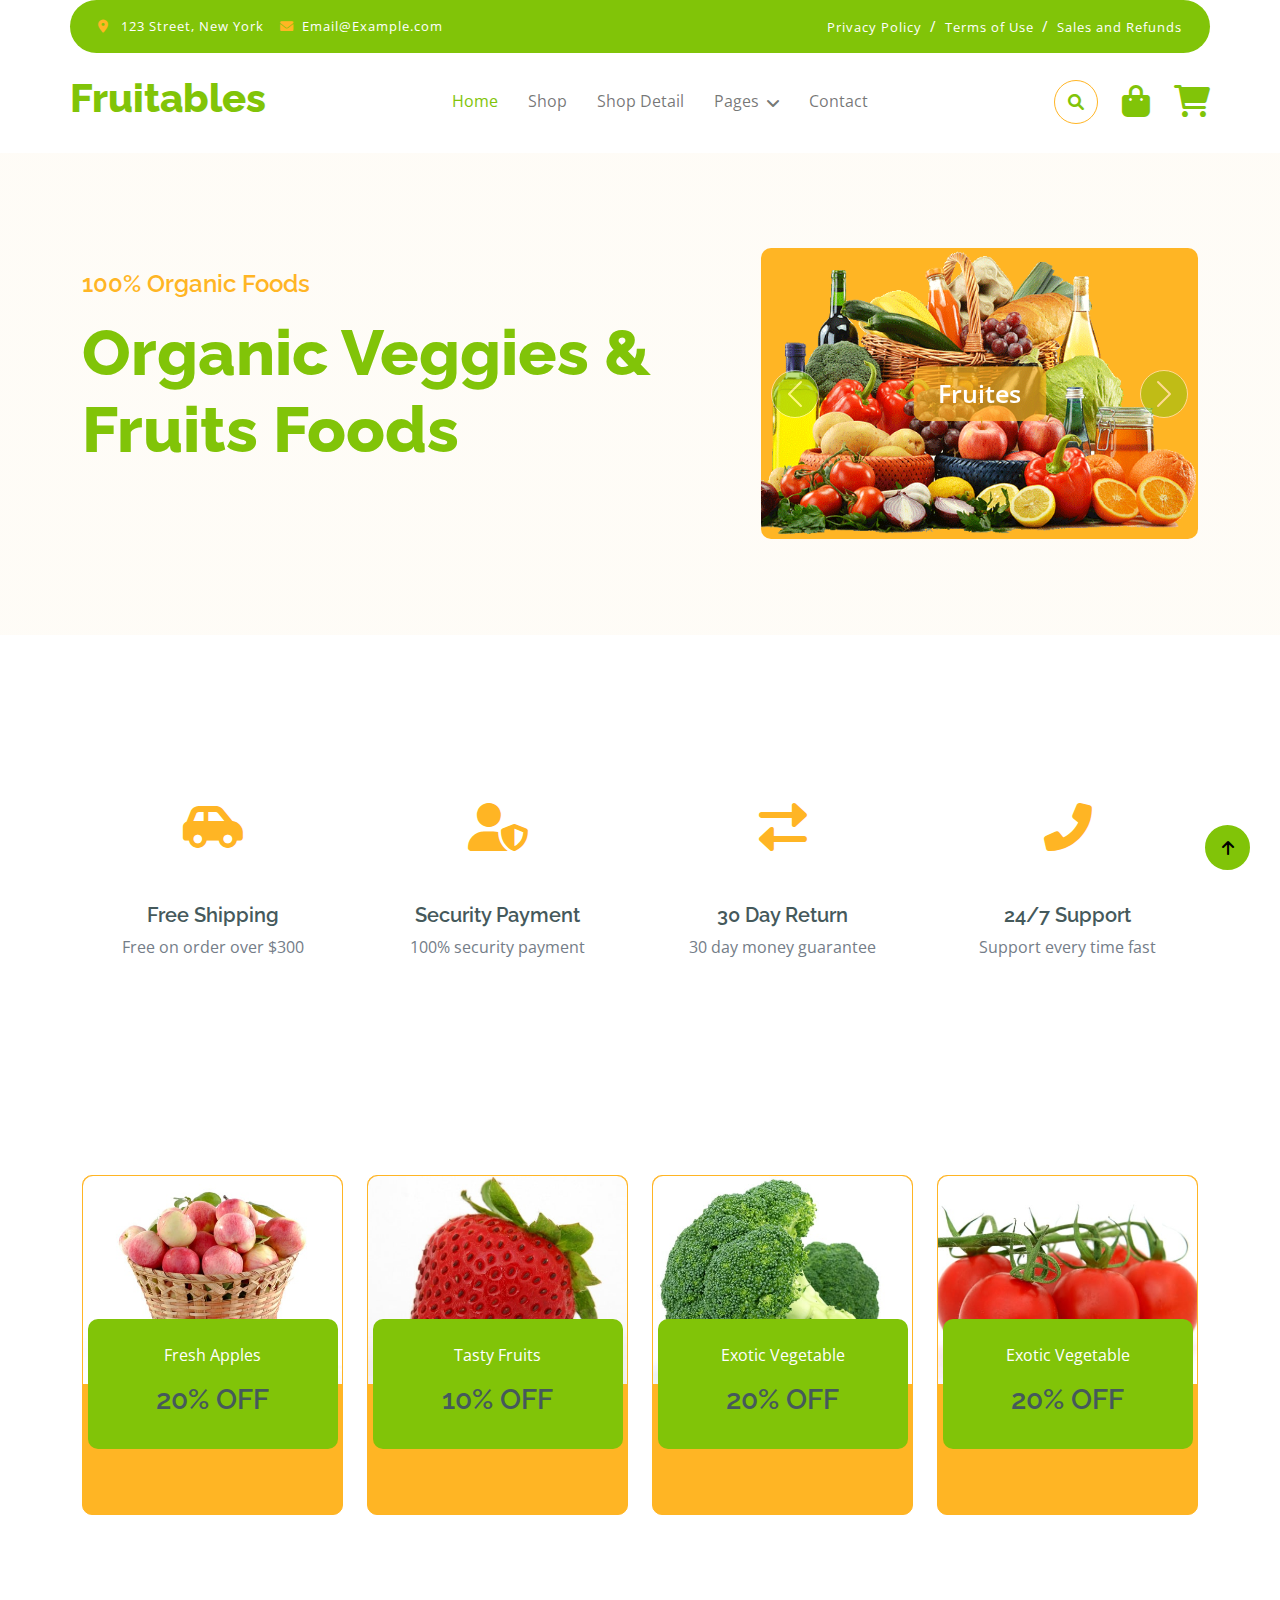
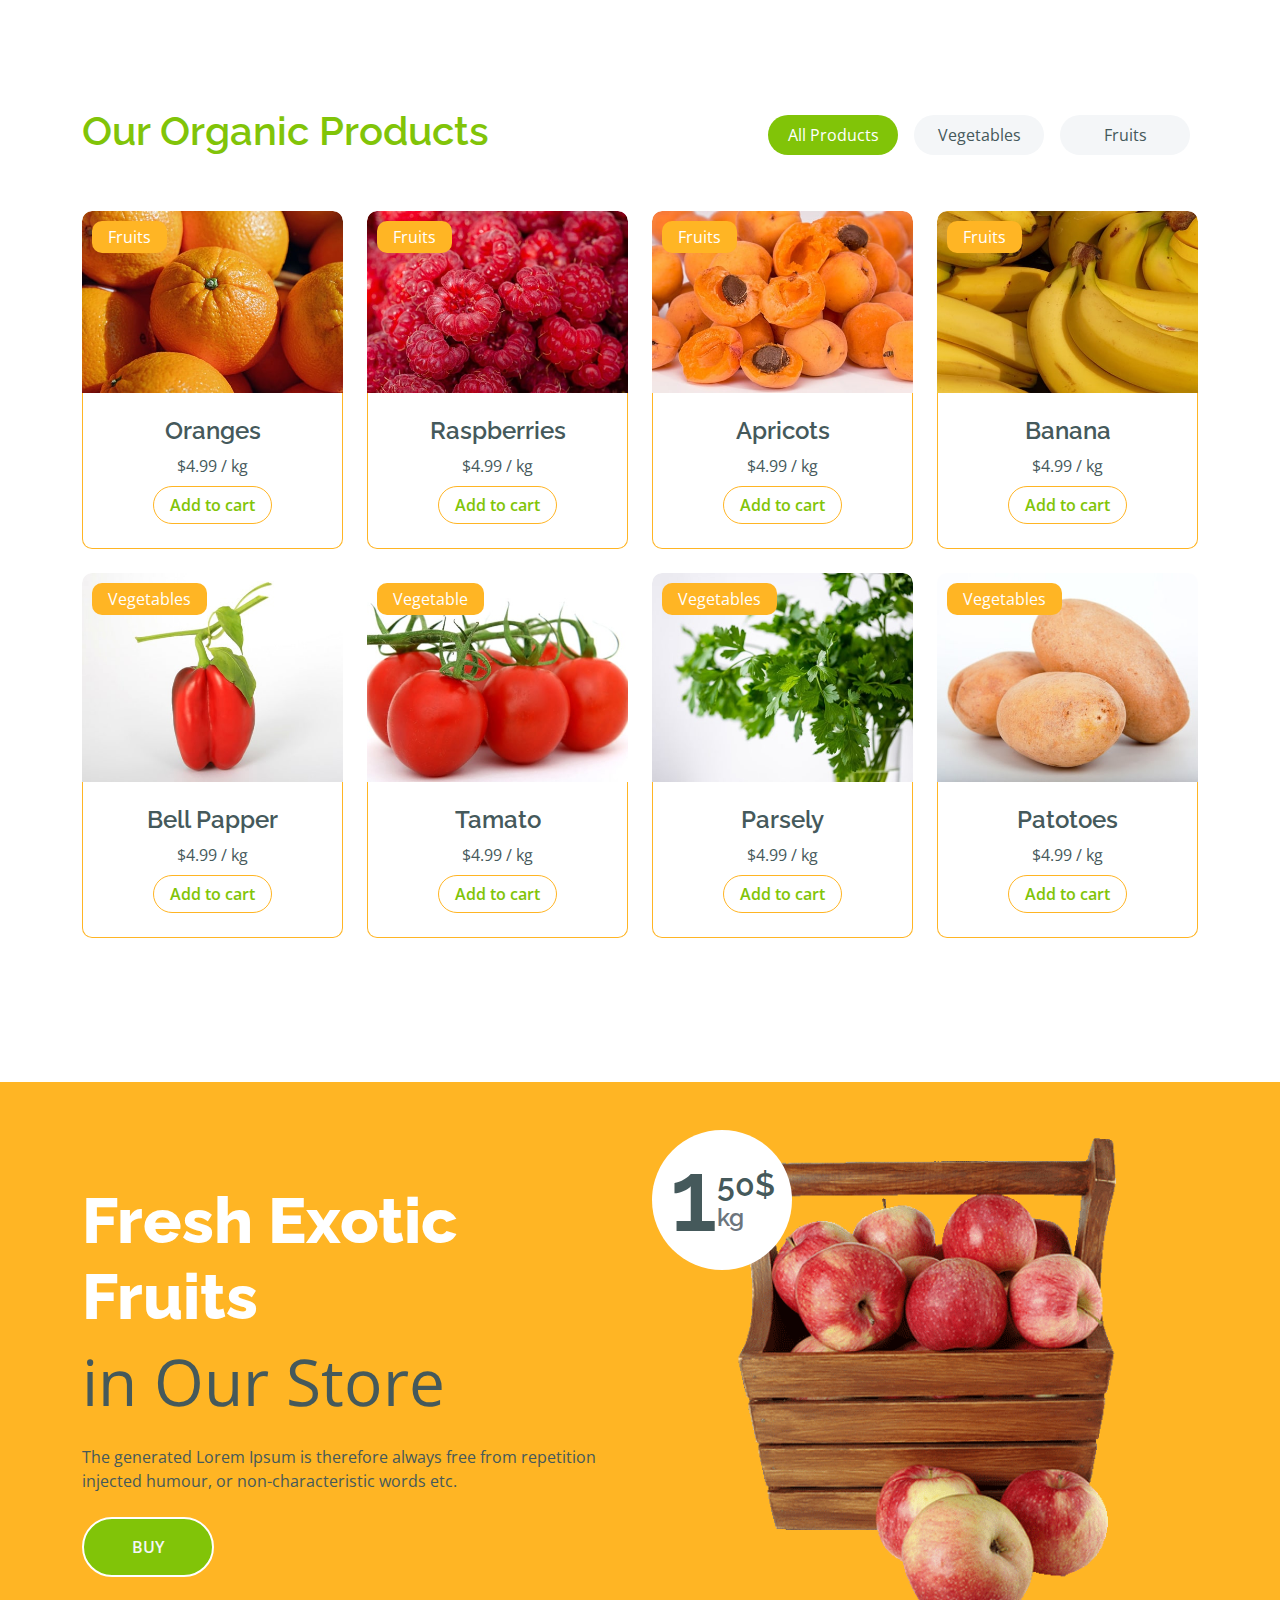
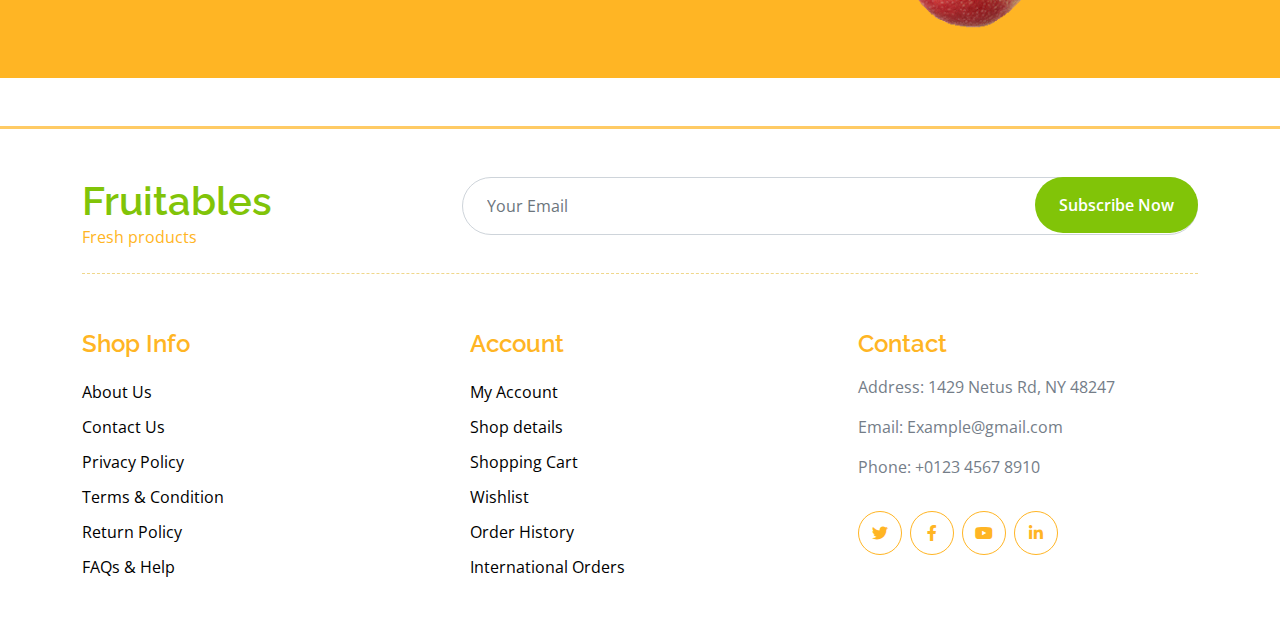
==== commit 8d491dc9: "[DEL] fact section in home page" ====
--- a/Organic-fruits/index.html
+++ b/Organic-fruits/index.html
@@ -67,13 +67,13 @@
                     <div class="collapse navbar-collapse bg-white" id="navbarCollapse">
                         <div class="navbar-nav mx-auto">
                             <a href="#" class="nav-item nav-link active">Home</a>
-                            <a href="#" class="nav-item nav-link">Shop</a>
+                            <a href="shop.html" class="nav-item nav-link">Shop</a>
                             <a href="#" class="nav-item nav-link">Shop Detail</a>
                             <div class="nav-item dropdown">
                                 <a href="#" class="nav-link dropdown-toggle" data-bs-toggle="dropdown">Pages</a>
                                 <div class="dropdown-menu m-0 bg-secondary rounded-0">
                                     <a href="cart.html" class="dropdown-item">Cart</a>
-                                    <a href="chackout.html" class="dropdown-item">Chackout</a>
+                                    <a href="checkout.html" class="dropdown-item">Chackout</a>
                                 </div>
                             </div>
                             <a href="contact.html" class="nav-item nav-link">Contact</a>
@@ -740,7 +740,7 @@
                             <h1 class="display-3 text-white">Fresh Exotic Fruits</h1>
                             <p class="fw-normal display-3 text-dark mb-4">in Our Store</p>
                             <p class="mb-4 text-dark">The generated Lorem Ipsum is therefore always free from repetition injected humour, or non-characteristic words etc.</p>
-                            <a href="#" class="banner-btn btn border-2 border-white rounded-pill text-dark py-3 px-5">BUY</a>
+                            <a href="shop.html" class="banner-btn btn border-2 border-white rounded-pill bg-primary text-light py-3 px-5">BUY</a>
                         </div>
                     </div>
                     <div class="col-lg-6">
@@ -967,49 +967,9 @@
             </div>
         </div> -->
 
-
-
-
-        <!-- Fact  -->
-        <div class="container-fluid py-5">
-            <div class="container">
-                <div class="bg-light p-5 rounded">
-                    <div class="row g-4 justify-content-center">
-                        <div class="col-md-6 col-lg-6 col-xl-3">
-                            <div class="counter bg-white rounded p-5">
-                                <i class="fa fa-users text-secondary"></i>
-                                <h4>satisfied customers</h4>
-                                <h1>1963</h1>
-                            </div>
-                        </div>
-                        <div class="col-md-6 col-lg-6 col-xl-3">
-                            <div class="counter bg-white rounded p-5">
-                                <i class="fa fa-users text-secondary"></i>
-                                <h4>quality of service</h4>
-                                <h1>99%</h1>
-                            </div>
-                        </div>
-                        <div class="col-md-6 col-lg-6 col-xl-3">
-                            <div class="counter bg-white rounded p-5">
-                                <i class="fa fa-users text-secondary"></i>
-                                <h4>quality certificates</h4>
-                                <h1>33</h1>
-                            </div>
-                        </div>
-                        <div class="col-md-6 col-lg-6 col-xl-3">
-                            <div class="counter bg-white rounded p-5">
-                                <i class="fa fa-users text-secondary"></i>
-                                <h4>Available Products</h4>
-                                <h1>789</h1>
-                            </div>
-                        </div>
-                    </div>
-                </div>
-            </div>
-        </div>
         
 
-      
+
         <!-- Footer -->
         <footer class="footer spad my-5">
             <div class="container mt-5">
--- a/Organic-fruits/css/custom-css/style.css
+++ b/Organic-fruits/css/custom-css/style.css
@@ -380,34 +380,11 @@
 
 
 /*** Banner Section ***/
-.banner .banner-btn:hover {
-    background: var(--bs-primary);
-}
-
-
-
-
-/*** Facts ***/
-.counter {
-    height: 100%;
-    text-align: center;
-    box-shadow: 0 0 30px rgba(0, 0, 0, 0.05);
-}
-
-.counter i {
-    font-size: 60px;
-    margin-bottom: 25px;
-}
-
-.counter h4 {
-    color: var(--bs-primary);
-    letter-spacing: 1px;
-    text-transform: uppercase;
-}
-
-.counter h1 {
-    margin-bottom: 0;
-}
+.banner-btn:hover {
+    background: var(--bg-secondary) !important;
+}
+
+
 
 
 
